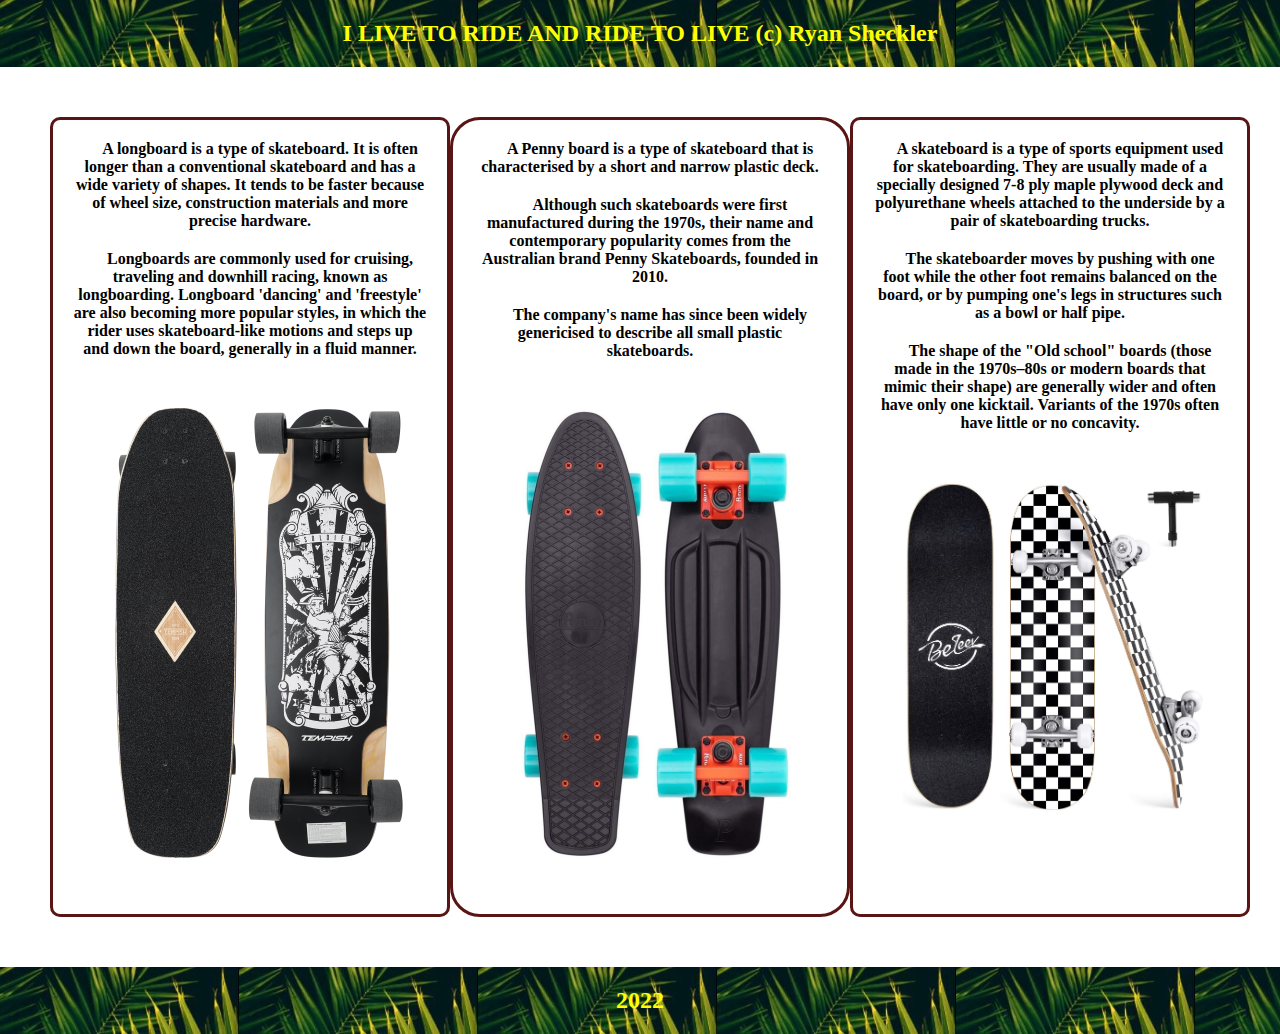
==== project_4/index.html @ 32095cd6 "практика 4" ====
<!DOCTYPE html>
<html lang="en">

<head>
    <meta charset="UTF-8" />
    <title>Веб-страница</title>
    <link rel="stylesheet" href="styles.css" />
</head>

<body>
    <div class="header-container">
        <div class="header">
            <h2>
                <div class="start">I LIVE TO RIDE AND RIDE TO LIVE (c) Ryan Sheckler</div>
            </h2>
        </div>
    </div>
    <div class="column-container">
        <div class="column-1">
            <p>
                <strong>
                    A longboard is a type of skateboard.
                    It is often longer than a conventional skateboard and has a
                    wide
                    variety of shapes. It tends to be faster because of wheel size, construction materials and more
                    precise
                    hardware.</strong>
            </p>
            <p>
                <strong> Longboards are commonly used for cruising, traveling and downhill racing, known as
                    longboarding. Longboard 'dancing' and 'freestyle' are also becoming more popular styles, in
                    which
                    the
                    rider uses skateboard-like motions and steps up and down the board, generally in a fluid
                    manner.</strong>
            </p><img src="long.jpg" />
        </div>
        <div class="column-2">
            <p><strong>A Penny board is a type of skateboard that is characterised by a short and narrow
                    plastic
                    deck.</strong>
            </p>
            <p>
                <strong>Although such skateboards were first manufactured during the 1970s, their name and
                    contemporary
                    popularity comes from the Australian brand Penny Skateboards, founded in 2010.</strong>
            </p>
            <p>
                <strong> The
                    company's
                    name
                    has
                    since
                    been widely genericised to describe all small plastic skateboards.</strong>
            </p><img src="penny.jpg" />
        </div>
        <div class="column-3">
            <p> <strong>A skateboard is a type of sports equipment used for skateboarding. They are usually made of a
                    specially
                    designed 7-8 ply maple plywood deck and polyurethane wheels attached to the underside by a pair of
                    skateboarding trucks.</strong></p>
            <p> <strong>The skateboarder moves by pushing with one foot while the other foot remains
                    balanced on the board,
                    or
                    by pumping one's legs in structures such as a bowl or half pipe. </strong></p>
            <p> <strong>The shape of the

                    "Old school" boards (those made in the 1970s–80s or modern boards that mimic
                    their shape) are
                    generally
                    wider and often have only one kicktail. Variants of the 1970s often have little or no
                    concavity.
                </strong></p><img src="classic.jpeg" />
        </div>
    </div>
    <div class="footer-container">
        <div class="footer">
            <h2>
                <div class="end">2022</div>
            </h2>
        </div>
    </div>
</body>

</html>
---- project_4/styles.css ----
* {
    margin: 0;
    padding: 0;
    box-sizing: border-box;
}

.header-container {
    padding: 20px;
    display: flex;
    justify-content: center;
    color: rgb(255, 255, 3);
    background-image: url(start1.JPG);
    background-size: contain;
}

.header {
    display: flex;
    justify-content: center;
}

.column-container {
    display: flex;
    justify-content: space-around;
    margin: 50px;
}

.column-container div {
    box-sizing: border-box;
    width: 400px;
    height: 800px;
    top: 112px;
    border: 3px solid #591414;

}

.column-1,
.column-3 {
    border-radius: 10px;
}

.column-2 {
    border-radius: 30px;
}

.footer-container {
    padding: 20px;
    display: flex;
    justify-content: center;
    color: rgb(255, 255, 2);
    background-image: url(start1.JPG);
    background-size: contain;
}


p {
    text-indent: 20px;
    text-align: center;
    margin: 20px;
    font-family: 'Times New Roman', Times, serif;
    font-style: normal;
}

img {
    margin: 50px;
    width: 300px;
    height: min-content;
    display: flex;
    justify-content: center;
    flex-wrap: wrap;
    align-items: center;
}
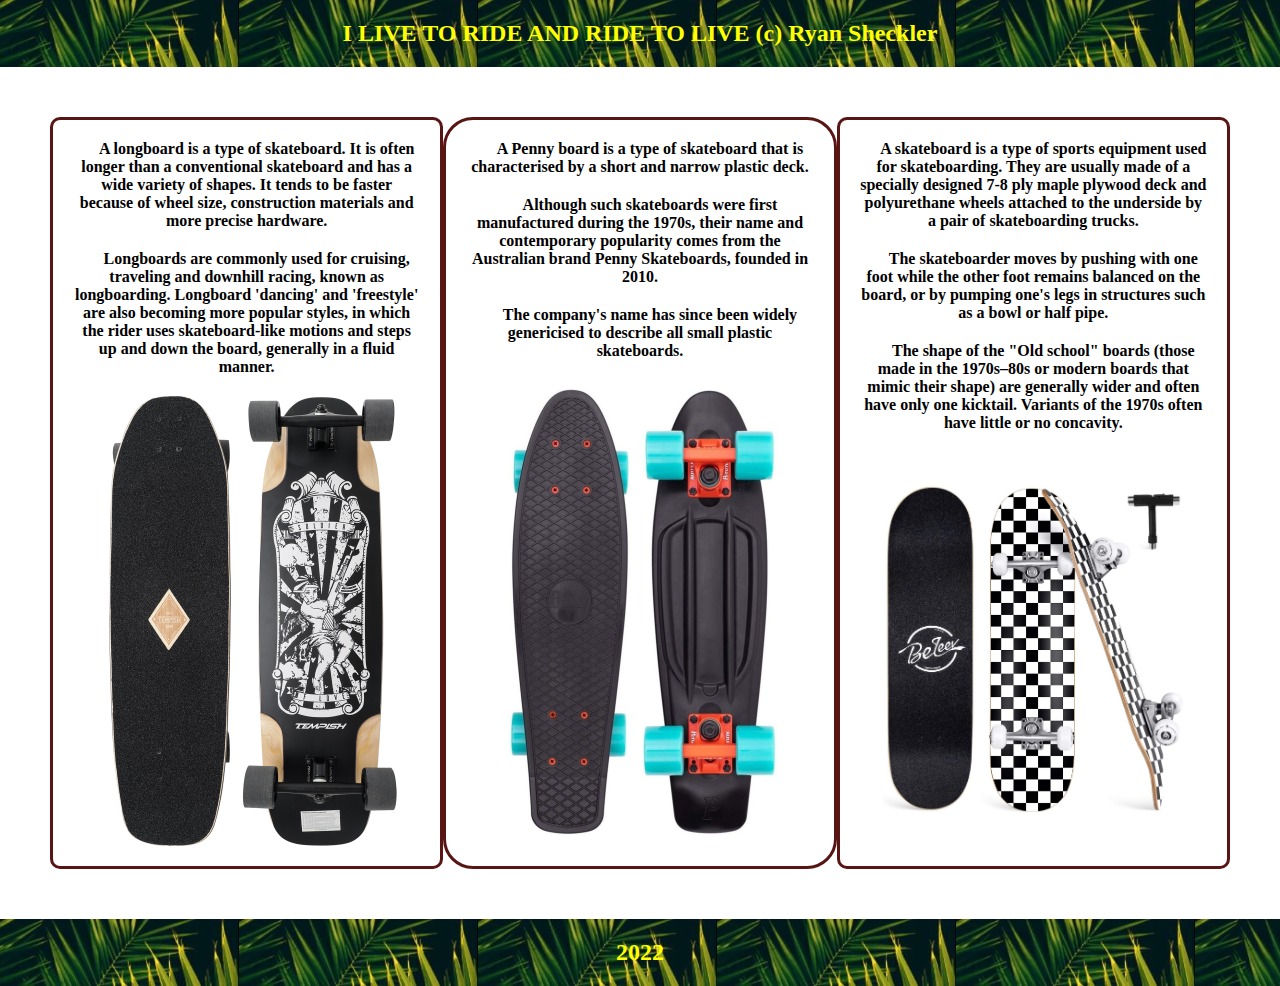
==== commit a455f723: "new" ====
--- a/project_4/index.html
+++ b/project_4/index.html
@@ -33,7 +33,7 @@
                     the
                     rider uses skateboard-like motions and steps up and down the board, generally in a fluid
                     manner.</strong>
-            </p><img src="long.jpg" />
+            </p><img src="long.jpg" /> 
         </div>
         <div class="column-2">
             <p><strong>A Penny board is a type of skateboard that is characterised by a short and narrow
@@ -52,7 +52,7 @@
                     has
                     since
                     been widely genericised to describe all small plastic skateboards.</strong>
-            </p><img src="penny.jpg" />
+            </p><img src="penny.jpg" /> 
         </div>
         <div class="column-3">
             <p> <strong>A skateboard is a type of sports equipment used for skateboarding. They are usually made of a
--- a/project_4/styles.css
+++ b/project_4/styles.css
@@ -25,12 +25,13 @@
 }
 
 .column-container div {
+    padding: 20px;
     box-sizing: border-box;
-    width: 400px;
-    height: 800px;
     top: 112px;
     border: 3px solid #591414;
-
+    width: 400px;
+    display: flex;
+    flex-direction: column;
 }
 
 .column-1,
@@ -55,17 +56,14 @@
 p {
     text-indent: 20px;
     text-align: center;
-    margin: 20px;
+    margin-bottom: 20px;
     font-family: 'Times New Roman', Times, serif;
     font-style: normal;
 }
 
 img {
-    margin: 50px;
+    margin: 0 auto;
     width: 300px;
-    height: min-content;
-    display: flex;
-    justify-content: center;
-    flex-wrap: wrap;
-    align-items: center;
+    height: 100%;
+    object-fit: contain;
 }